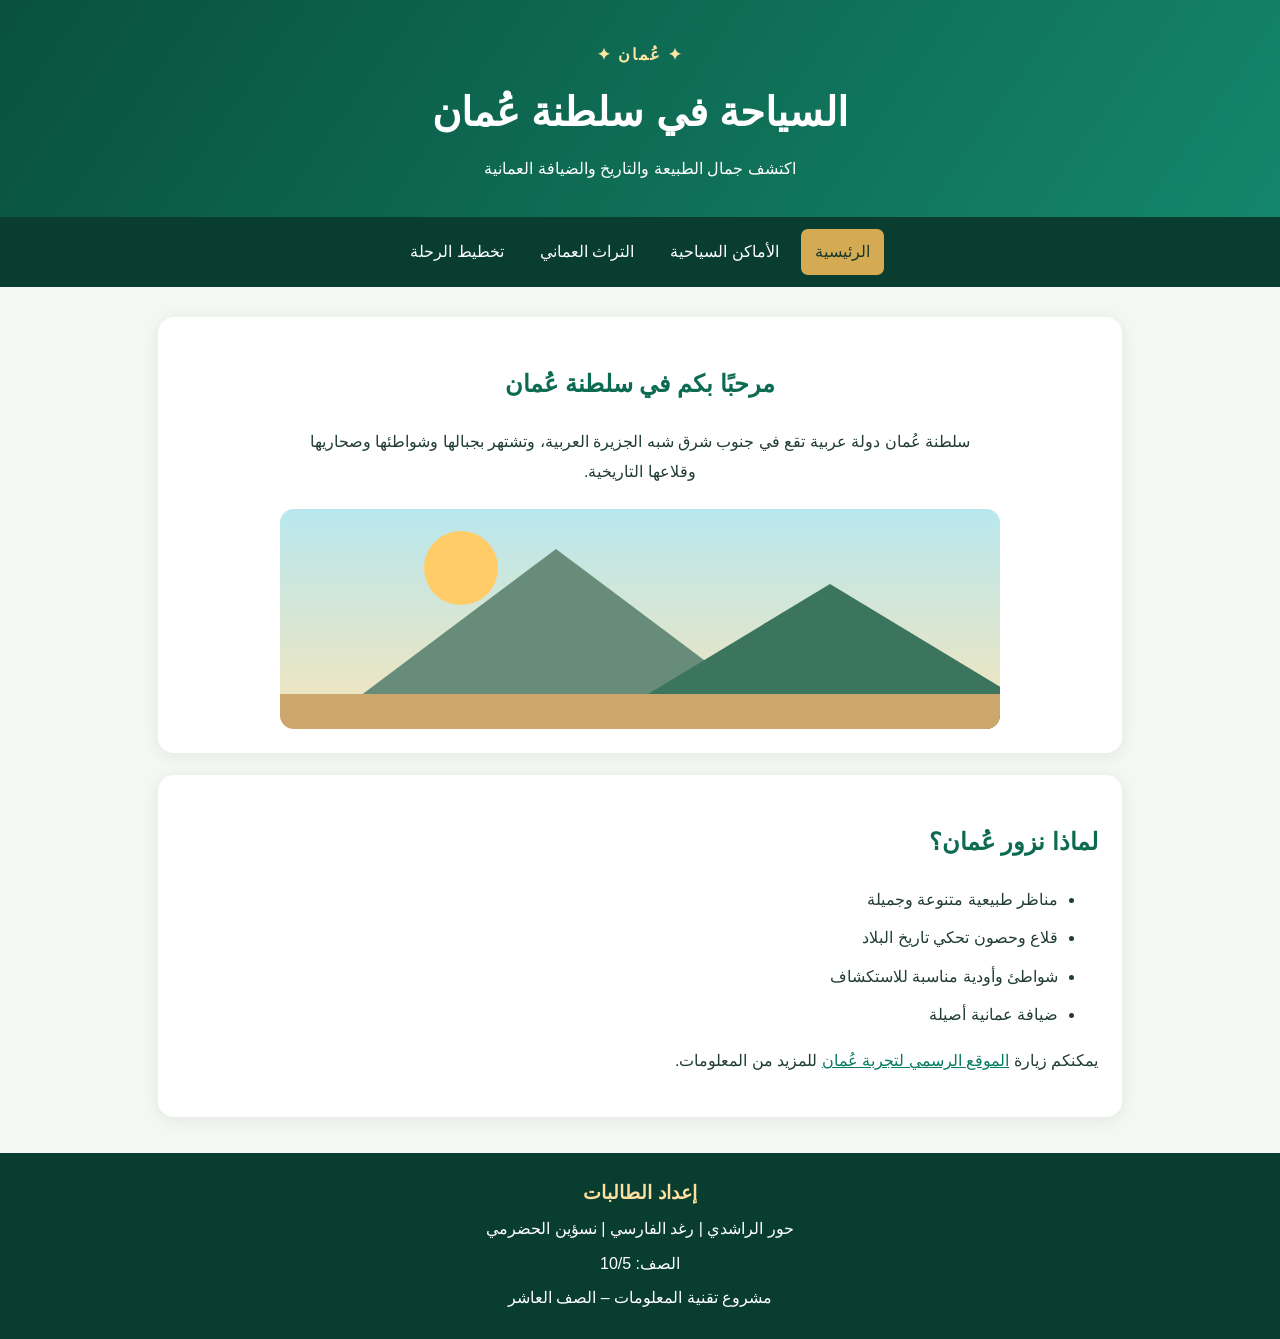
==== index.html @ 14e66e13 "Add files via upload" ====
<!DOCTYPE html>
<html lang="ar" dir="rtl"><head><meta charset="UTF-8"><meta name="viewport" content="width=device-width,initial-scale=1"><title>الرئيسية | السياحة في سلطنة عمان</title><link rel="stylesheet" href="style.css"></head><body><header><div class="flag">✦ عُمان ✦</div><h1>السياحة في سلطنة عُمان</h1><p>اكتشف جمال الطبيعة والتاريخ والضيافة العمانية</p></header><nav aria-label="التنقل الرئيسي"><a href="index.html" class="active">الرئيسية</a><a href="places.html">الأماكن السياحية</a><a href="heritage.html">التراث العماني</a><a href="trip.html">تخطيط الرحلة</a></nav><main><section class="hero"><h2>مرحبًا بكم في سلطنة عُمان</h2><p>سلطنة عُمان دولة عربية تقع في جنوب شرق شبه الجزيرة العربية، وتشتهر بجبالها وشواطئها وصحاريها وقلاعها التاريخية.</p><div class="landscape" role="img" aria-label="رسم توضيحي لجبال عمان والشمس"><div class="sun"></div><div class="mountain m1"></div><div class="mountain m2"></div><div class="ground"></div></div></section><section class="panel"><h2>لماذا نزور عُمان؟</h2><ul><li>مناظر طبيعية متنوعة وجميلة</li><li>قلاع وحصون تحكي تاريخ البلاد</li><li>شواطئ وأودية مناسبة للاستكشاف</li><li>ضيافة عمانية أصيلة</li></ul><p>يمكنكم زيارة <a href="https://experienceoman.om/" target="_blank" rel="noopener noreferrer">الموقع الرسمي لتجربة عُمان</a> للمزيد من المعلومات.</p></section></main><footer><h3>إعداد الطالبات</h3><p>حور الراشدي | رغد الفارسي | نسؤين الحضرمي</p><p>الصف: 10/5</p><p>مشروع تقنية المعلومات – الصف العاشر</p></footer></body></html>
---- style.css ----
*{box-sizing:border-box}body{margin:0;background:#f4f7f3;color:#213d34;font-family:Tahoma,Arial,sans-serif;line-height:1.9}header{background:linear-gradient(125deg,#09513e,#14866b);color:#fff;text-align:center;padding:40px 16px 32px}header h1{margin:4px 0;font-size:clamp(25px,5vw,40px)}header p{margin:0}.flag{color:#ffe6a2;font-weight:bold;letter-spacing:2px}nav{background:#083d30;display:flex;justify-content:center;flex-wrap:wrap;gap:8px;padding:12px}nav a{color:white;text-decoration:none;padding:8px 14px;border-radius:7px}nav a:hover,nav a.active{background:#d4aa53;color:#18382c}main{max-width:1000px;margin:30px auto;padding:0 18px;min-height:360px}h2{color:#0d6b51}.hero,.panel,.card{background:white;border-radius:16px;box-shadow:0 3px 16px #153f3014;padding:24px;margin-bottom:22px}.hero{text-align:center}.hero p{max-width:700px;margin:auto}.cards{display:grid;grid-template-columns:repeat(auto-fit,minmax(230px,1fr));gap:18px;margin:20px 0}.card{margin:0;border-top:5px solid #d4aa53}.emoji{font-size:55px;text-align:center}.card h3{color:#0d6b51}li{margin-bottom:8px}a{color:#087c61}a:hover{text-decoration:none}.table-wrap{overflow-x:auto}table{width:100%;border-collapse:collapse;background:white;box-shadow:0 3px 16px #153f3014}th,td{border:1px solid #c9ddd2;padding:13px;text-align:right}th{background:#126c53;color:white}tr:nth-child(even){background:#edf6f0}footer{background:#083d30;color:white;text-align:center;padding:22px 12px;margin-top:36px}footer h3{color:#ffe0a0;margin:0}footer p{margin:4px}.landscape{position:relative;overflow:hidden;height:220px;max-width:720px;margin:22px auto 0;background:linear-gradient(#b8e7ee,#f6e5bb);border-radius:14px}.sun{position:absolute;width:74px;height:74px;left:20%;top:22px;background:#ffcc67;border-radius:50%}.mountain{position:absolute;bottom:0;width:0;height:0;border-left:240px solid transparent;border-right:240px solid transparent;border-bottom:180px solid #678d7a}.m1{left:5%}.m2{left:43%;border-bottom-color:#3c755e;border-bottom-width:145px}.ground{position:absolute;bottom:0;width:100%;height:35px;background:#cda66d}@media(max-width:600px){nav a{padding:6px 9px;font-size:14px}.hero,.panel,.card{padding:17px}.landscape{height:160px}}
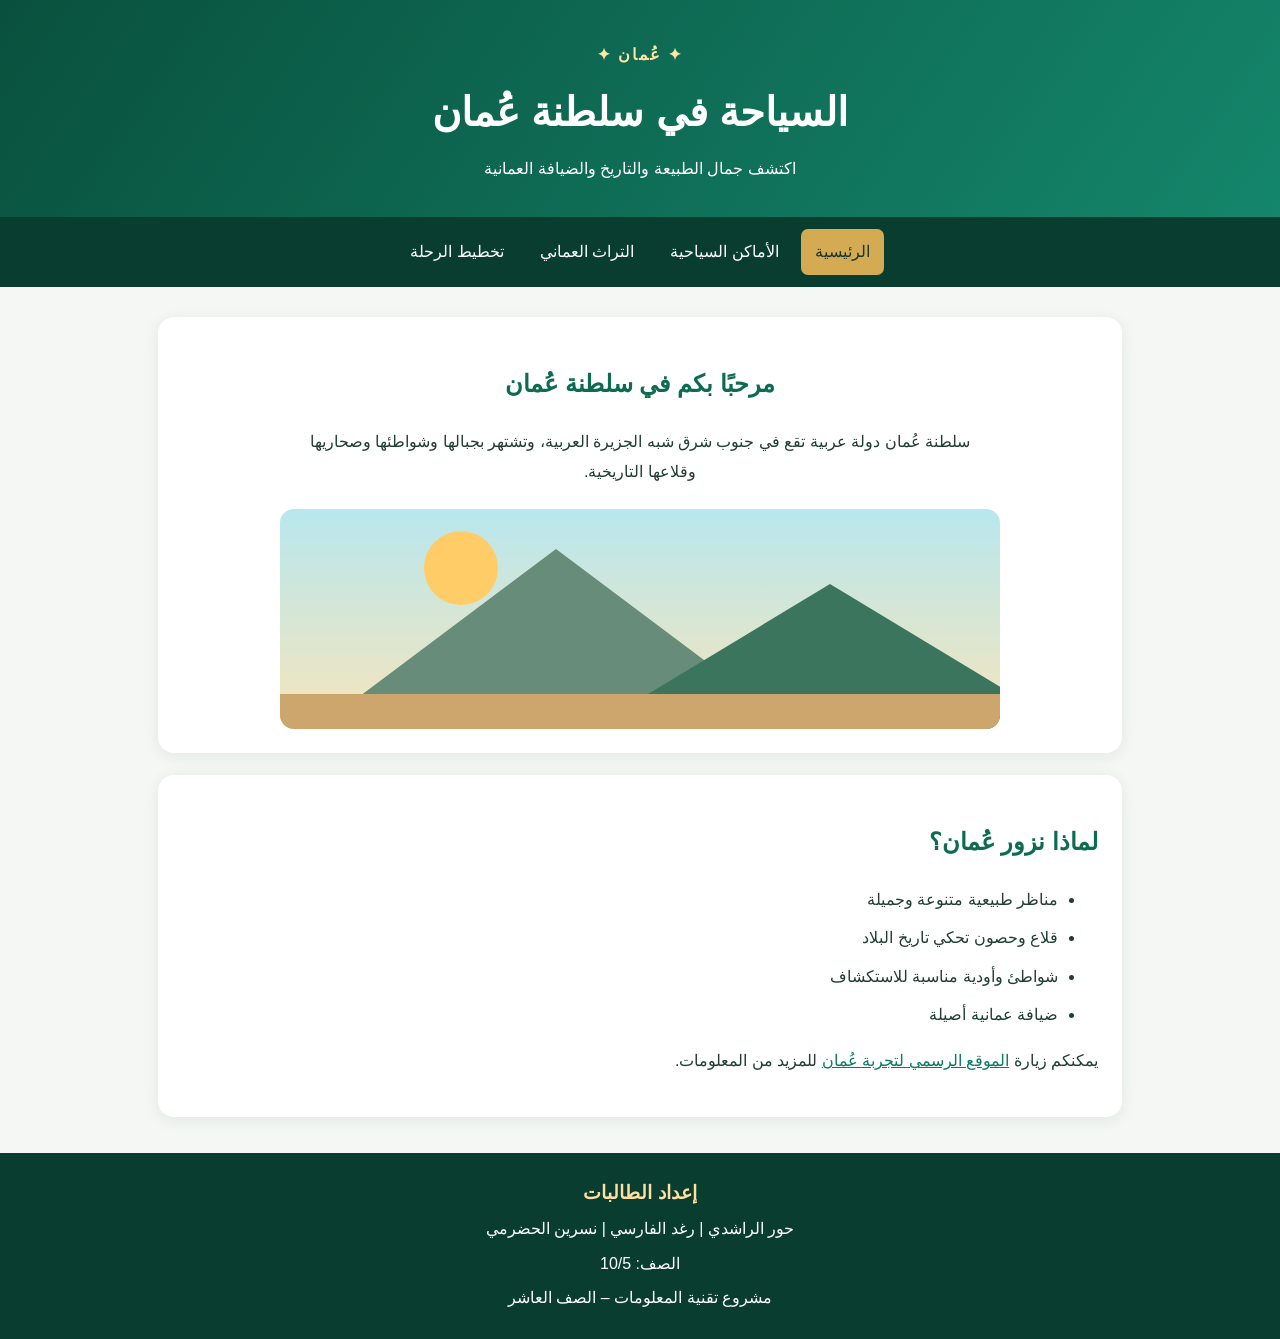
==== commit 5b0e50ef: "Fix HTML structure and update content" ====
--- a/index.html
+++ b/index.html
@@ -1,2 +1,2 @@
 <!DOCTYPE html>
-<html lang="ar" dir="rtl"><head><meta charset="UTF-8"><meta name="viewport" content="width=device-width,initial-scale=1"><title>الرئيسية | السياحة في سلطنة عمان</title><link rel="stylesheet" href="style.css"></head><body><header><div class="flag">✦ عُمان ✦</div><h1>السياحة في سلطنة عُمان</h1><p>اكتشف جمال الطبيعة والتاريخ والضيافة العمانية</p></header><nav aria-label="التنقل الرئيسي"><a href="index.html" class="active">الرئيسية</a><a href="places.html">الأماكن السياحية</a><a href="heritage.html">التراث العماني</a><a href="trip.html">تخطيط الرحلة</a></nav><main><section class="hero"><h2>مرحبًا بكم في سلطنة عُمان</h2><p>سلطنة عُمان دولة عربية تقع في جنوب شرق شبه الجزيرة العربية، وتشتهر بجبالها وشواطئها وصحاريها وقلاعها التاريخية.</p><div class="landscape" role="img" aria-label="رسم توضيحي لجبال عمان والشمس"><div class="sun"></div><div class="mountain m1"></div><div class="mountain m2"></div><div class="ground"></div></div></section><section class="panel"><h2>لماذا نزور عُمان؟</h2><ul><li>مناظر طبيعية متنوعة وجميلة</li><li>قلاع وحصون تحكي تاريخ البلاد</li><li>شواطئ وأودية مناسبة للاستكشاف</li><li>ضيافة عمانية أصيلة</li></ul><p>يمكنكم زيارة <a href="https://experienceoman.om/" target="_blank" rel="noopener noreferrer">الموقع الرسمي لتجربة عُمان</a> للمزيد من المعلومات.</p></section></main><footer><h3>إعداد الطالبات</h3><p>حور الراشدي | رغد الفارسي | نسؤين الحضرمي</p><p>الصف: 10/5</p><p>مشروع تقنية المعلومات – الصف العاشر</p></footer></body></html>+<html lang="ar" dir="rtl"><head><meta charset="UTF-8"><meta name="viewport" content="width=device-width,initial-scale=1"><title>الرئيسية | السياحة في سلطنة عمان</title><link rel="stylesheet" href="style.css"></head><body><header><div class="flag">✦ عُمان ✦</div><h1>السياحة في سلطنة عُمان</h1><p>اكتشف جمال الطبيعة والتاريخ والضيافة العمانية</p></header><nav aria-label="التنقل الرئيسي"><a href="index.html" class="active">الرئيسية</a><a href="places.html">الأماكن السياحية</a><a href="heritage.html">التراث العماني</a><a href="trip.html">تخطيط الرحلة</a></nav><main><section class="hero"><h2>مرحبًا بكم في سلطنة عُمان</h2><p>سلطنة عُمان دولة عربية تقع في جنوب شرق شبه الجزيرة العربية، وتشتهر بجبالها وشواطئها وصحاريها وقلاعها التاريخية.</p><div class="landscape" role="img" aria-label="رسم توضيحي لجبال عمان والشمس"><div class="sun"></div><div class="mountain m1"></div><div class="mountain m2"></div><div class="ground"></div></div></section><section class="panel"><h2>لماذا نزور عُمان؟</h2><ul><li>مناظر طبيعية متنوعة وجميلة</li><li>قلاع وحصون تحكي تاريخ البلاد</li><li>شواطئ وأودية مناسبة للاستكشاف</li><li>ضيافة عمانية أصيلة</li></ul><p>يمكنكم زيارة <a href="https://experienceoman.om/" target="_blank" rel="noopener noreferrer">الموقع الرسمي لتجربة عُمان</a> للمزيد من المعلومات.</p></section></main><footer><h3>إعداد الطالبات</h3><p>حور الراشدي | رغد الفارسي | نسرين الحضرمي</p><p>الصف: 10/5</p><p>مشروع تقنية المعلومات – الصف العاشر</p></footer></body></html>
--- a/style.css
+++ b/style.css
@@ -1 +1,2 @@
-*{box-sizing:border-box}body{margin:0;background:#f4f7f3;color:#213d34;font-family:Tahoma,Arial,sans-serif;line-height:1.9}header{background:linear-gradient(125deg,#09513e,#14866b);color:#fff;text-align:center;padding:40px 16px 32px}header h1{margin:4px 0;font-size:clamp(25px,5vw,40px)}header p{margin:0}.flag{color:#ffe6a2;font-weight:bold;letter-spacing:2px}nav{background:#083d30;display:flex;justify-content:center;flex-wrap:wrap;gap:8px;padding:12px}nav a{color:white;text-decoration:none;padding:8px 14px;border-radius:7px}nav a:hover,nav a.active{background:#d4aa53;color:#18382c}main{max-width:1000px;margin:30px auto;padding:0 18px;min-height:360px}h2{color:#0d6b51}.hero,.panel,.card{background:white;border-radius:16px;box-shadow:0 3px 16px #153f3014;padding:24px;margin-bottom:22px}.hero{text-align:center}.hero p{max-width:700px;margin:auto}.cards{display:grid;grid-template-columns:repeat(auto-fit,minmax(230px,1fr));gap:18px;margin:20px 0}.card{margin:0;border-top:5px solid #d4aa53}.emoji{font-size:55px;text-align:center}.card h3{color:#0d6b51}li{margin-bottom:8px}a{color:#087c61}a:hover{text-decoration:none}.table-wrap{overflow-x:auto}table{width:100%;border-collapse:collapse;background:white;box-shadow:0 3px 16px #153f3014}th,td{border:1px solid #c9ddd2;padding:13px;text-align:right}th{background:#126c53;color:white}tr:nth-child(even){background:#edf6f0}footer{background:#083d30;color:white;text-align:center;padding:22px 12px;margin-top:36px}footer h3{color:#ffe0a0;margin:0}footer p{margin:4px}.landscape{position:relative;overflow:hidden;height:220px;max-width:720px;margin:22px auto 0;background:linear-gradient(#b8e7ee,#f6e5bb);border-radius:14px}.sun{position:absolute;width:74px;height:74px;left:20%;top:22px;background:#ffcc67;border-radius:50%}.mountain{position:absolute;bottom:0;width:0;height:0;border-left:240px solid transparent;border-right:240px solid transparent;border-bottom:180px solid #678d7a}.m1{left:5%}.m2{left:43%;border-bottom-color:#3c755e;border-bottom-width:145px}.ground{position:absolute;bottom:0;width:100%;height:35px;background:#cda66d}@media(max-width:600px){nav a{padding:6px 9px;font-size:14px}.hero,.panel,.card{padding:17px}.landscape{height:160px}}+*{box-sizing:border-box}body{margin:0;background:#f4f7f3;color:#213d34;font-family:Tahoma,Arial,sans-serif;line-height:1.9}header{background:linear-gradient(125deg,#09513e,#14866b);color:#fff;text-align:center;padding:40px 16px 32px}header h1{margin:4px 0;font-size:clamp(25px,5vw,40px)}header p{margin:0}.flag{color:#ffe6a2;font-weight:bold;letter-spacing:2px}nav{background:#083d30;display:flex;justify-content:center;flex-wrap:wrap;gap:8px;padding:12px}nav a{color:white;text-decoration:none;padding:8px 14px;border-radius:7px}nav a:hover,nav a.active{background:#d4aa53;color:#18382c}main{max-width:1000px;margin:30px auto;padding:0 18px;min-height:360px}h2{color:#0d6b51}.hero,.panel,.card{background:white;border-radius:16px;box-shadow:0 3px 16px #153f3014;padding:24px;margin-bottom:22px}.hero{text-align:center}.hero p{max-width:700px;margin:auto}.cards{display:grid;grid-template-columns:repeat(auto-fit,minmax(230px,1fr));gap:18px;margin:20px 0}.card{margin:0;border-top:5px solid #d4aa53}.emoji{font-size:55px;text-align:center}.card h3{color:#0d6b51}li{margin-bottom:8px}a{color:#087c61}a:hover{text-decoration:none}.table-wrap{overflow-x:auto}table{width:100%;border-collapse:collapse;background:white;box-shadow:0 3px 16px #153f3014}th,td{border:1px solid #c9ddd2;padding:13px;text-align:right}th{background:#126c53;color:white}tr:nth-child(even){background:#edf6f0}footer{background:#083d30;color:white;text-align:center;padding:22px 12px;margin-top:36px}footer h3{color:#ffe0a0;margin:0}footer p{margin:4px}.landscape{position:relative;overflow:hidden;height:220px;max-width:720px;margin:22px auto 0;background:linear-gradient(#b8e7ee,#f6e5bb);border-radius:14px}.sun{position:absolute;width:74px;height:74px;left:20%;top:22px;background:#ffcc67;border-radius:50%}.mountain{position:absolute;bottom:0;width:0;height:0;border-left:240px solid transparent;border-right:240px solid transparent;border-bottom:180px solid #678d7a}.m1{left:5%}.m2{left:43%;border-bottom-color:#3c755e;border-bottom-width:145px}.ground{position:absolute;bottom:0;width:100%;height:35px;background:#cda66d}@media(max-width:600px){nav a{padding:6px 9px;font-size:14px}.hero,.panel,.card{padding:17px}.landscape{height:160px}}
+.place-photo{display:block;width:100%;height:210px;object-fit:cover;border-radius:10px;background:#e3eee7}.photo-credits{font-size:13px}.photo-credits a{overflow-wrap:anywhere}
